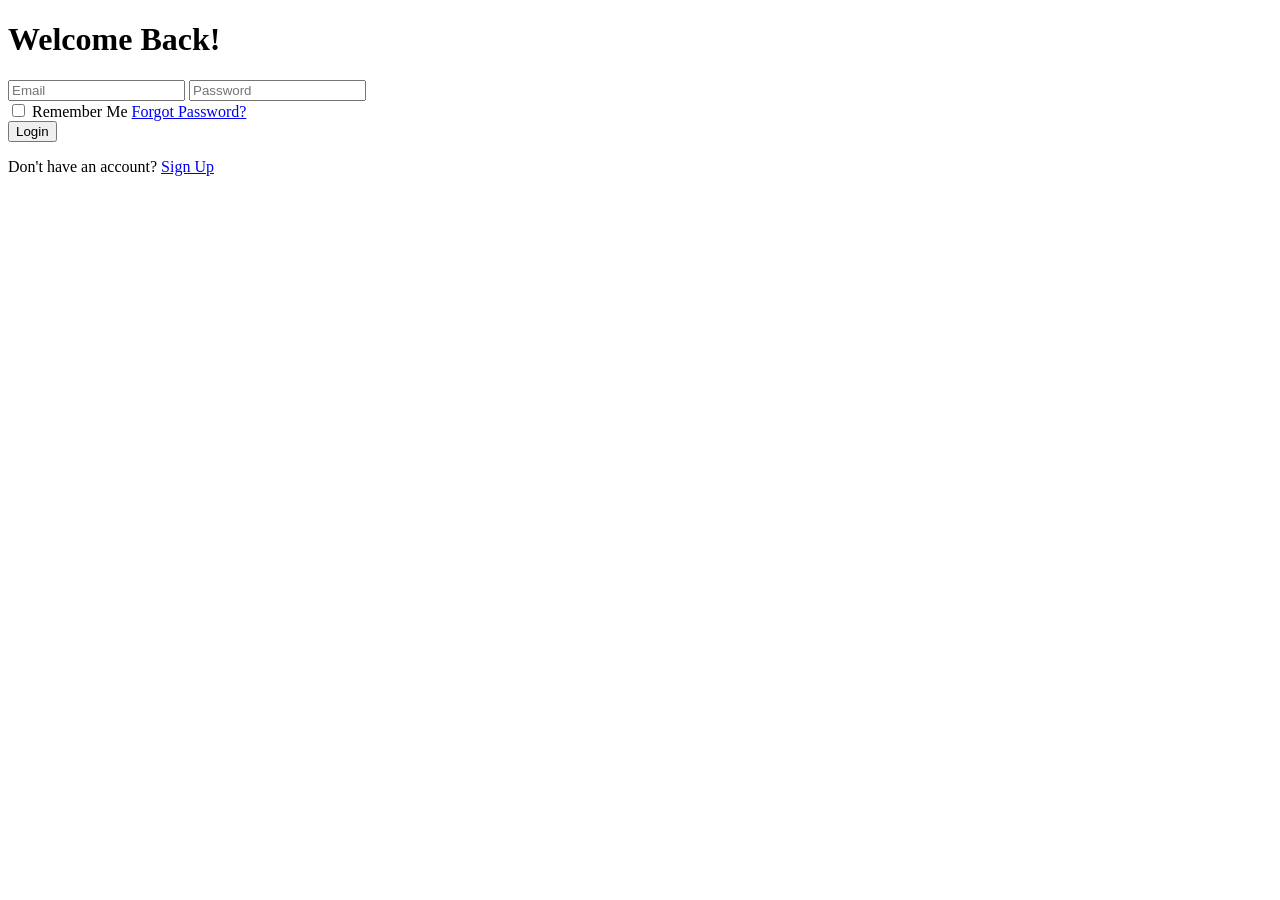
==== login.html @ e160d91d "initial commit" ====
<!DOCTYPE html>
<html lang="en">
<head>
    <meta charset="UTF-8">
    <title>Login</title>
    <link rel="stylesheet" href="style.css">
</head>
<body class="centered">

<div class="form-container">
    <h1>Welcome Back!</h1>

    <input type="email" placeholder="Email">
    <input type="password" placeholder="Password">

    <div class="options">
        <label><input type="checkbox"> Remember Me</label>
        <a href="#">Forgot Password?</a>
    </div>

    <button>Login</button>

    <p>Don't have an account? <a href="register.html">Sign Up</a></p>
</div>

</body>
</html>
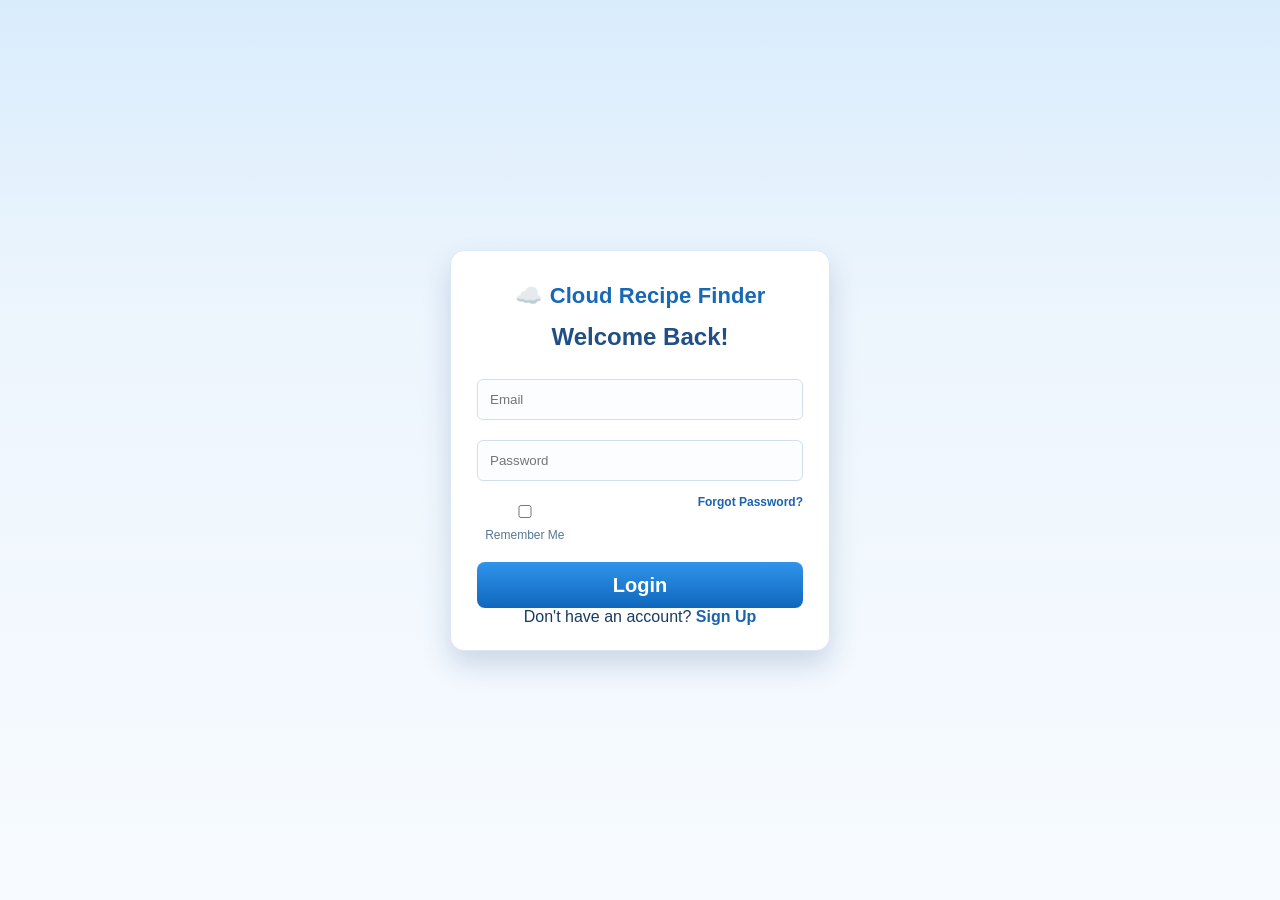
==== commit 00c6d3c8: "theme update" ====
--- a/login.html
+++ b/login.html
@@ -3,11 +3,15 @@
 <head>
     <meta charset="UTF-8">
     <title>Login</title>
-    <link rel="stylesheet" href="style.css">
+    <link rel="stylesheet" href="styles.css">
 </head>
 <body class="centered">
 
 <div class="form-container">
+    <div class="logo logo-brand logo-form">
+        <span class="logo-icon">☁️</span>
+        <span>Cloud Recipe Finder</span>
+    </div>
     <h1>Welcome Back!</h1>
 
     <input type="email" placeholder="Email">
--- a/styles.css
+++ b/styles.css
@@ -0,0 +1,196 @@
+* {
+    margin: 0;
+    padding: 0;
+    box-sizing: border-box;
+    font-family: "Segoe UI", Arial, sans-serif;
+}
+
+body {
+    min-height: 100vh;
+    background: linear-gradient(180deg, #d9ecfc 0%, #edf5fd 35%, #f7fbff 100%);
+    color: #163b62;
+}
+
+/* HEADER */
+header {
+    display: flex;
+    justify-content: space-between;
+    align-items: center;
+    width: 100%;
+    padding: 16px 24px;
+    background: linear-gradient(180deg, #fefefe 0%, #f3f9ff 100%);
+    border-bottom: 1px solid #d7e7f7;
+}
+
+.logo {
+    font-size: 22px;
+    font-weight: bold;
+    color: #1660a7;
+}
+
+nav a {
+    margin-left: 20px;
+    text-decoration: none;
+    color: #1d5b9a;
+    font-weight: bold;
+}
+
+/* HERO */
+.hero {
+    text-align: center;
+    width: min(760px, 94vw);
+    margin: 22px auto 0;
+    background: #ffffff;
+    border-radius: 16px;
+    padding: 36px 26px;
+    box-shadow: 0 12px 30px rgba(22, 73, 124, 0.12);
+}
+
+.hero h1 {
+    font-size: 34px;
+    color: #1f4f84;
+}
+
+.hero p {
+    font-size: 18px;
+    margin: 12px 0 24px;
+    color: #466a8d;
+}
+
+.search-bar {
+    display: flex;
+    justify-content: center;
+}
+
+.search-bar input {
+    padding: 12px;
+    width: 300px;
+    border: 1px solid #c9ddf1;
+    border-radius: 8px 0 0 8px;
+    background: #f8fcff;
+}
+
+.search-bar button {
+    padding: 12px 20px;
+    border: none;
+    background: linear-gradient(180deg, #2f94ea 0%, #0f67bd 100%);
+    color: white;
+    border-radius: 0 8px 8px 0;
+    cursor: pointer;
+    font-weight: 600;
+}
+
+/* CARDS */
+.recipes, .categories {
+    padding: 40px;
+}
+
+.card-container {
+    display: flex;
+    gap: 20px;
+    flex-wrap: wrap;
+}
+
+.card {
+    background: white;
+    padding: 20px;
+    border-radius: 10px;
+    box-shadow: 0 2px 8px rgba(0,0,0,0.1);
+    flex: 1;
+    text-align: center;
+}
+
+.card.small {
+    max-width: 150px;
+}
+
+/* FORMS */
+.centered {
+    display: flex;
+    justify-content: center;
+    align-items: center;
+    min-height: 100vh;
+    padding: 24px;
+}
+
+.form-container {
+    background: white;
+    padding: 28px 26px 24px;
+    border-radius: 14px;
+    width: min(380px, 92vw);
+    box-shadow: 0 14px 28px rgba(20, 69, 116, 0.18);
+    border: 1px solid #dbe9f7;
+    text-align: center;
+}
+
+.form-container h1 {
+    margin-bottom: 18px;
+    color: #1f4f84;
+    font-size: 24px;
+}
+
+.form-container input {
+    width: 100%;
+    padding: 12px;
+    margin: 10px 0;
+    border-radius: 6px;
+    border: 1px solid #d0dfef;
+    background: #fbfdff;
+}
+
+.form-container button {
+    width: 100%;
+    padding: 12px;
+    margin-top: 10px;
+    background: linear-gradient(180deg, #2f94ea 0%, #0f67bd 100%);
+    color: white;
+    border: none;
+    border-radius: 8px;
+    cursor: pointer;
+    font-size: 20px;
+    line-height: 1.1;
+    font-weight: 700;
+}
+
+.options {
+    display: flex;
+    justify-content: space-between;
+    font-size: 12px;
+    margin: 4px 0 10px;
+    color: #587796;
+}
+
+.form-container a {
+    color: #1b63ac;
+    text-decoration: none;
+    font-weight: 600;
+}
+
+.logo-brand {
+    display: inline-flex;
+    align-items: center;
+    gap: 8px;
+    font-size: 28px;
+    font-weight: 700;
+    color: #1768b5;
+    letter-spacing: 0.1px;
+}
+
+.logo-icon {
+    filter: drop-shadow(0 1px 0 #ffffff);
+}
+
+.logo-form {
+    margin: 4px 0 14px;
+    font-size: 22px;
+}
+
+.home-page {
+    min-height: 100vh;
+    display: flex;
+    flex-direction: column;
+}
+
+.home-page .hero {
+    margin: auto auto;
+}
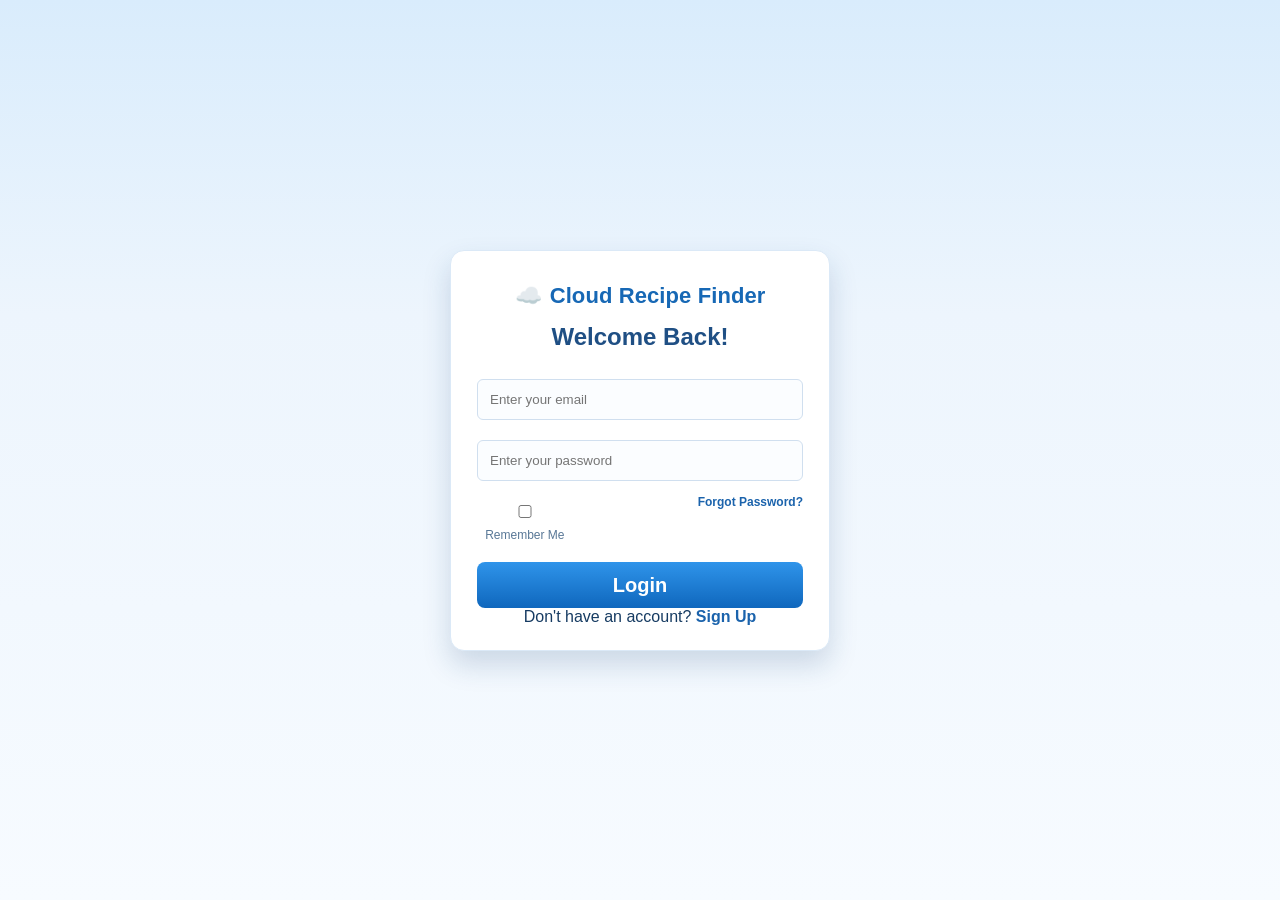
==== commit f13b926f: "theme update" ====
--- a/login.html
+++ b/login.html
@@ -14,8 +14,8 @@
     </div>
     <h1>Welcome Back!</h1>
 
-    <input type="email" placeholder="Email">
-    <input type="password" placeholder="Password">
+    <input type="email" placeholder="Enter your email">
+    <input type="password" placeholder="Enter your password">
 
     <div class="options">
         <label><input type="checkbox"> Remember Me</label>
